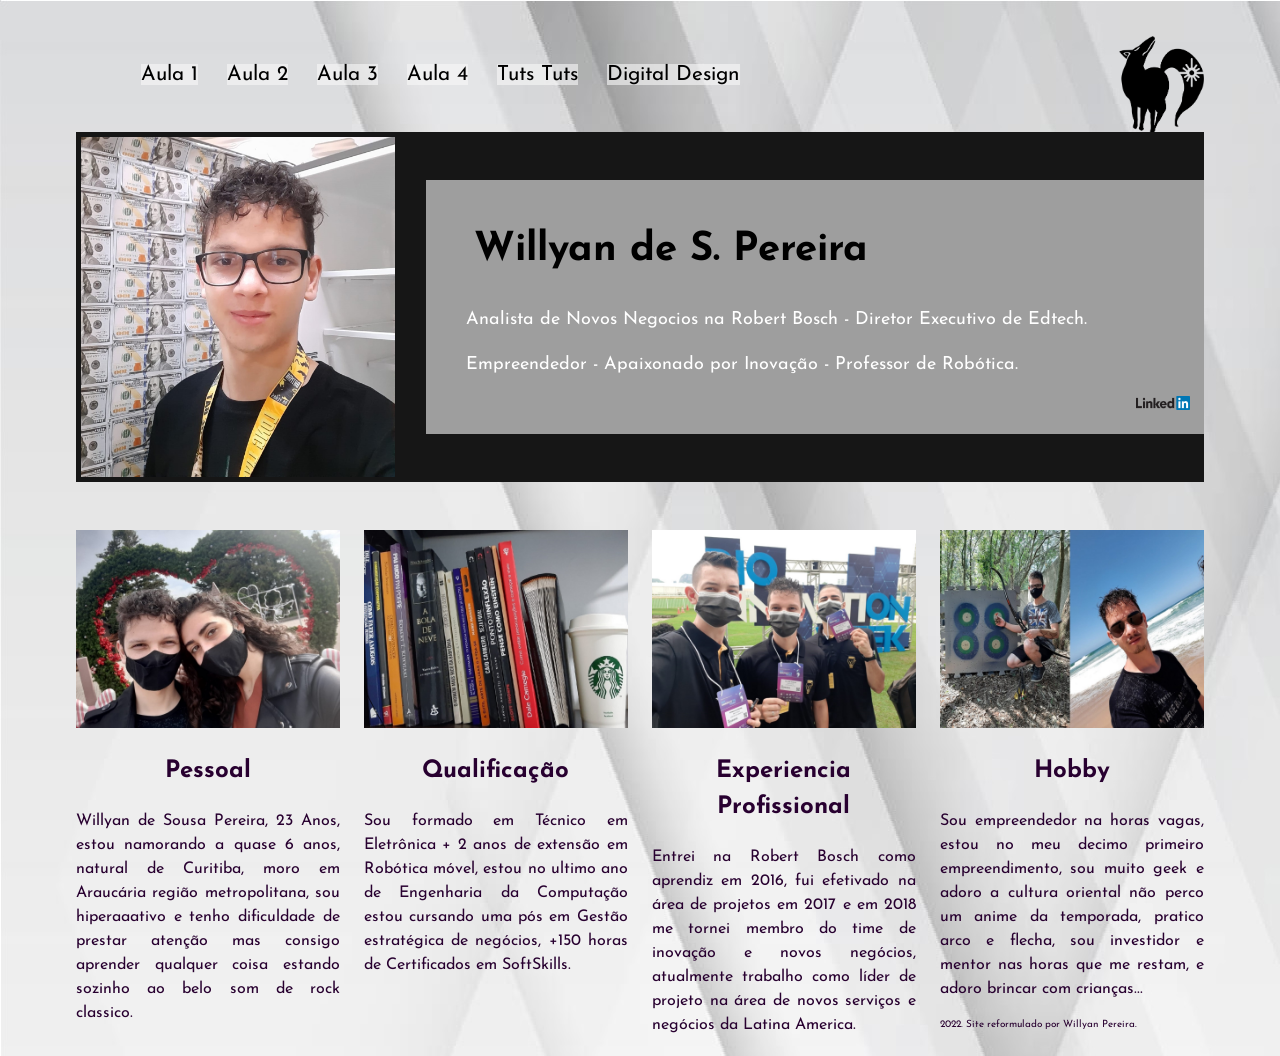
==== index.html @ 67e2dad8 "Add files via upload" ====
<!DOCTYPE html>
<html>
<head>
	<title>Willyan de S. Pereira</title>
	<meta charset="utf-8">
	<meta name="author" content="Willyan Pereira">
	<meta name="description" content="#">
	<meta name="keywords" content="#">
	<link rel="stylesheet" type="text/css" href="css/style.css">
	<link rel="preconnect" href="https://fonts.googleapis.com">
	<link rel="preconnect" href="https://fonts.gstatic.com" crossorigin>
	<link href="https://fonts.googleapis.com/css2?family=Josefin+Sans:ital,wght@1,500&display=swap" rel="stylesheet">
</head>
<body>
	<div class="container clearfix">
		<header>
			<a href="https://nanatsu-no-taizai.fandom.com/pt-br/wiki/Ban" target="_blank"><img src="img/LogoWill.png" alt="Logo Design Digital" class="logo"></a>
			<nav>
				<ul>
					<li><a href="menu1.html">Aula 1</a></li>
					<li><a href="menu2.html">Aula 2</a></li>
					<li><a href="menu3.html">Aula 3</a></li>
					<li><a href="menu4.html">Aula 4</a></li>
					<li><a href="menu4.html">Tuts Tuts</a></li>
					<li><a href="menu4.html">Digital Design</a></li>
				</ul>
			</nav>
		</header>
		<div class="banner">
			<div class="caixa">
				<h1>Willyan de S. Pereira</h1>
				<p>Analista de Novos Negocios na Robert Bosch - Diretor Executivo de Edtech.
				</p>
				<p>Empreendedor - Apaixonado por Inovação - Professor de Robótica.
				</p>
				<a href="https://www.linkedin.com/in/willyanpereira/" target="_blank"><img src="img/linkedin.png" alt="Linkedin" class="logo"></a>
			</div>
			<img src="img/FotoWill.jfif" alt="Foto de Perfil" class="perfil">
		</div>
		<section>
			<article>
				<img src="img/foto-01.jpg" alt="Bússola" class="imagem-coluna">
				<h2>Pessoal</h2>
				<p>Willyan de Sousa Pereira, 23 Anos, estou namorando a quase 6 anos, natural de Curitiba, moro em Araucária região metropolitana, sou hiperaaativo e tenho dificuldade de prestar atenção mas consigo aprender qualquer coisa estando sozinho ao belo som de rock classico.
				</p>
			</article>
			<article>
				<img src="img/foto-02.jpg" alt="Caneta de Pena" class="imagem-coluna">
				<h2>Qualificação</h2>
				<p>Sou formado em Técnico em Eletrônica + 2 anos de extensão em Robótica móvel, estou no ultimo ano de Engenharia da Computação estou cursando uma pós em Gestão estratégica de negócios, +150 horas de Certificados em SoftSkills. 
				</p>
			</article>
			<article>
				<img src="img/foto-03.jpg" alt="Lápis" class="imagem-coluna">
				<h2>Experiencia Profissional</h2>
				<p>Entrei na Robert Bosch como aprendiz em 2016, fui efetivado na área de projetos em 2017 e em 2018 me tornei membro do time de inovação e novos negócios, atualmente trabalho como líder de projeto na área de novos serviços e negócios da Latina America.
				</p>
			</article>
			<article>
				<img src="img/foto-04.jpg" alt="Clips sobre imagem" class="imagem-coluna">
				<h2>Hobby</h2>
				<p>Sou empreendedor na horas vagas, estou no meu decimo primeiro empreendimento, sou muito geek e adoro a cultura oriental não perco um anime da temporada, pratico arco e flecha, sou investidor e mentor nas horas que me restam, e adoro brincar com crianças...</p>
			</article>
			
		</section>
		<footer>
			<p class="footer">2022. Site reformulado por Willyan Pereira.</p>
		</footer>
	</div>
</body>
</html>
---- css/style.css ----
/*		  
Olá
Este é o CSS do Site de Design Digital
Qualquer dúvida consulte :::http://www.w3.org/community/webed/wiki/CSS/Properties:::

Github God link: 
https://github.com/gabihgrimm/desweb2022quinta 
*/

/* Normatização CSS */
body{
    font-family: 'Josefin Sans', sans-serif;
    line-height: 1.5;
    color: rgb(40, 0, 48); /*Quando temos repetições podemos resumir e.g. #444444 como #444 e #FFDD8* como #FD8  */
    font-size: 62.5%;
    background-image: url('../img/Inicio.jfif');
}

*,*:before,*:after{
    -webkit-box-sizing: border-box;
    -moz-box-sizing: border-box;
    box-sizing: border-box;
}

/*
Todo 'a' vem por default sublinhado, para mudar isso deve-se usar as seguintes propriedades:
text-decoration: none ==> retira o sublinhado;
text-decoration: underline ==> coloca um sublinhado;
text-decoration: overline ==> coloca um sobrelinhado;
text-decoration: underline overline ==> coloca sobre e sublinhado juntos;
text-decoration: line-through ==> coloca uma linha em cima do texto.
*/
a{
    text-decoration: none;
    font-size: 1.6em;
    color: #0CF;
}
a:hover{
    text-decoration: underline;
}
/*
Como estilizar o comportamento do mouse
a:link estiliza o estado UP (corresponde a situação inicial do link, isto é, o aspecto do link quando a página é carregada no browser do usuário);
a:visited estiliza o estado VISITED (é o aspecto que o link assume quando o usuário passa o ponteiro do mouse sobre o link);
a:hover estiliza o estado OVER (é o aspecto do link depois que foi visitado pelo usuário);
a:active estiliza o estado link ativo (é o aspecto do link ativo, isto é, aquele que foi clicado pelo usuário.);
*/
.container{
    max-width: 1128px;
    margin: 0 auto;    
}

img, video, figure, embed{
    max-width: 100%;
}

header{
    width: 100%;
    height: 60px;
    margin-bottom: 3.6em;
    margin-top: 3.6em;
}

.logo{
    width: 7.5%;/*234/1200 = 19.5%*/
    float: right;
}

nav{
    width: 60%;/*840/1200 = 70%*/
    float: left;
}

nav ul{
    float: right;
}

nav li{
    font-size: 1.3em;
    margin-right: 1.0em;
    margin-left: 1.0em;
    margin-top: 1.0em;
    display: inline-block;
}

nav li a{
    color: rgb(0, 0, 0);
    background: rgba(248, 248, 248, 0.6);
    padding: 0%;
}
.banner{
    background-color: rgb(22, 22, 22);
    height: 350px;
    margin-bottom: 4.8em;
    position: relative;   
}
.perfil {
    float: left;
    height: 350px;
    padding: 5px;
}

.caixa { 
    position: absolute;
    top: 48px;
    background: rgba(248, 248, 248, 0.6);
    padding: 2.4em 1.4em 2.4em 4.0em;
    margin-left: 350px;
}
h1{
    font-size: 4.0em;
    color: rgb(0, 0, 0);
    padding: 0.2em;
    margin-bottom: 0.3em;
    margin-top: 0.2em;
}
.caixa p{
    font-size: 1.8em;
    color:#FFF;    
}
/* 
O Position não serve para diagramar a estrutura de layouts. Para isso, você utiliza a propriedade float do css. O Position vai servir para fazer coisas mais simples.
#fixed irá fixar a posição do elemento na coordenada que você definir
#relative posiciona o elemento em relação a si mesmo.
#absolute se utiliza do ponto superior esquerdo de outros elementos. Estes elementos são os parentes dele do elemento com position absolute. Mais especificamente o pai.
*/

article{
    width: 23.4%;/*264/1128 = 23.4%*/
    float: left;
    margin-right: 2.4em;
}

article:last-child{
    margin-right: 0;
}

h2{
    font-size: 2.4em;
    text-align: center;
}

p{
    font-size: 1.6em;
    text-align: justify;
}

footer{
    width: 100%;
    margin-bottom: 2.4em;
    margin-top: 2.4em;    
}

.footer{
    font-size: 1.0em;
    margin-bottom: 0;    
}
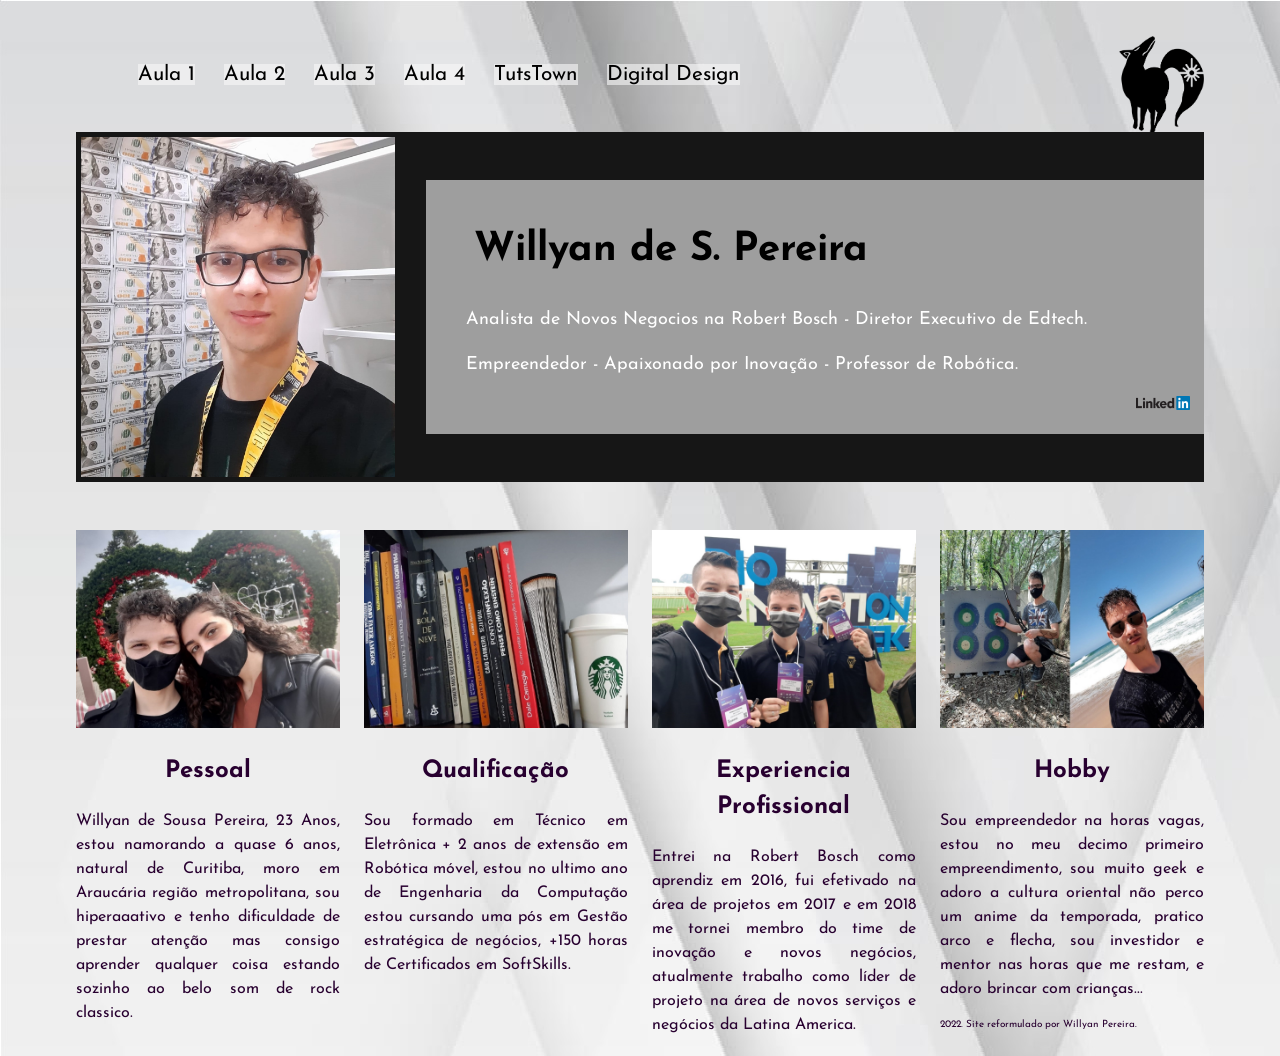
==== commit e6776975: "Add files via upload" ====
--- a/index.html
+++ b/index.html
@@ -17,12 +17,12 @@
 			<a href="https://nanatsu-no-taizai.fandom.com/pt-br/wiki/Ban" target="_blank"><img src="img/LogoWill.png" alt="Logo Design Digital" class="logo"></a>
 			<nav>
 				<ul>
-					<li><a href="menu1.html">Aula 1</a></li>
-					<li><a href="menu2.html">Aula 2</a></li>
-					<li><a href="menu3.html">Aula 3</a></li>
-					<li><a href="menu4.html">Aula 4</a></li>
-					<li><a href="menu4.html">Tuts Tuts</a></li>
-					<li><a href="menu4.html">Digital Design</a></li>
+					<li><a href="https://willyanpereira.github.io/Trabalhos/Aula01/" target="_blank">Aula 1</a></li>
+					<li><a href="https://willyanpereira.github.io/Trabalhos/Aula02/" target="_blank">Aula 2</a></li>
+					<li><a href="https://willyanpereira.github.io/Trabalhos/Aula03/" target="_blank">Aula 3</a></li>
+					<li><a href="https://willyanpereira.github.io/Trabalhos/Aula04/" target="_blank">Aula 4</a></li>
+					<li><a href="https://willyanpereira.github.io/Trabalhos/TutsTown/" target="_blank">TutsTown</a></li>
+					<li><a href="https://willyanpereira.github.io/Trabalhos/DigitalDesign/" target="_blank">Digital Design</a></li>
 				</ul>
 			</nav>
 		</header>
@@ -39,25 +39,25 @@
 		</div>
 		<section>
 			<article>
-				<img src="img/foto-01.jpg" alt="Bússola" class="imagem-coluna">
+				<img src="img/foto-01.jpg" alt="Foto do Will com a Namorada" class="imagem-coluna">
 				<h2>Pessoal</h2>
 				<p>Willyan de Sousa Pereira, 23 Anos, estou namorando a quase 6 anos, natural de Curitiba, moro em Araucária região metropolitana, sou hiperaaativo e tenho dificuldade de prestar atenção mas consigo aprender qualquer coisa estando sozinho ao belo som de rock classico.
 				</p>
 			</article>
 			<article>
-				<img src="img/foto-02.jpg" alt="Caneta de Pena" class="imagem-coluna">
+				<img src="img/foto-02.jpg" alt="Foto Livros do Will" class="imagem-coluna">
 				<h2>Qualificação</h2>
 				<p>Sou formado em Técnico em Eletrônica + 2 anos de extensão em Robótica móvel, estou no ultimo ano de Engenharia da Computação estou cursando uma pós em Gestão estratégica de negócios, +150 horas de Certificados em SoftSkills. 
 				</p>
 			</article>
 			<article>
-				<img src="img/foto-03.jpg" alt="Lápis" class="imagem-coluna">
+				<img src="img/foto-03.jpg" alt="Foto do Will no Rio Innovation Week" class="imagem-coluna">
 				<h2>Experiencia Profissional</h2>
 				<p>Entrei na Robert Bosch como aprendiz em 2016, fui efetivado na área de projetos em 2017 e em 2018 me tornei membro do time de inovação e novos negócios, atualmente trabalho como líder de projeto na área de novos serviços e negócios da Latina America.
 				</p>
 			</article>
 			<article>
-				<img src="img/foto-04.jpg" alt="Clips sobre imagem" class="imagem-coluna">
+				<img src="img/foto-04.jpg" alt="Foto do Will como Arqueiro e na Praia" class="imagem-coluna">
 				<h2>Hobby</h2>
 				<p>Sou empreendedor na horas vagas, estou no meu decimo primeiro empreendimento, sou muito geek e adoro a cultura oriental não perco um anime da temporada, pratico arco e flecha, sou investidor e mentor nas horas que me restam, e adoro brincar com crianças...</p>
 			</article>
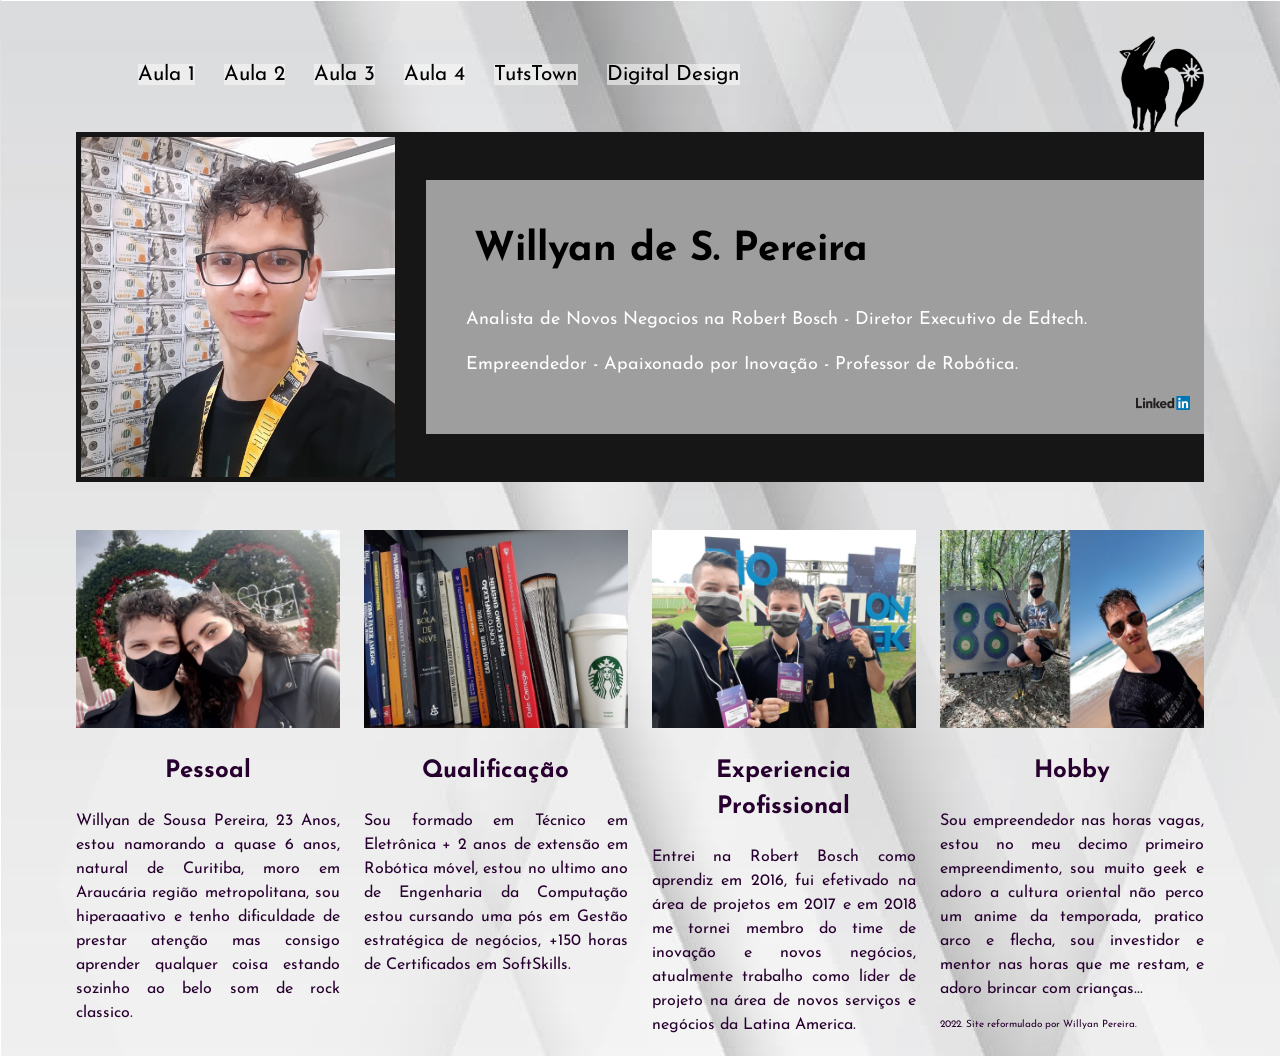
==== commit 521b58d5: "Update index.html" ====
--- a/index.html
+++ b/index.html
@@ -59,7 +59,7 @@
 			<article>
 				<img src="img/foto-04.jpg" alt="Foto do Will como Arqueiro e na Praia" class="imagem-coluna">
 				<h2>Hobby</h2>
-				<p>Sou empreendedor na horas vagas, estou no meu decimo primeiro empreendimento, sou muito geek e adoro a cultura oriental não perco um anime da temporada, pratico arco e flecha, sou investidor e mentor nas horas que me restam, e adoro brincar com crianças...</p>
+				<p>Sou empreendedor nas horas vagas, estou no meu decimo primeiro empreendimento, sou muito geek e adoro a cultura oriental não perco um anime da temporada, pratico arco e flecha, sou investidor e mentor nas horas que me restam, e adoro brincar com crianças...</p>
 			</article>
 			
 		</section>
@@ -68,4 +68,4 @@
 		</footer>
 	</div>
 </body>
-</html>+</html>
